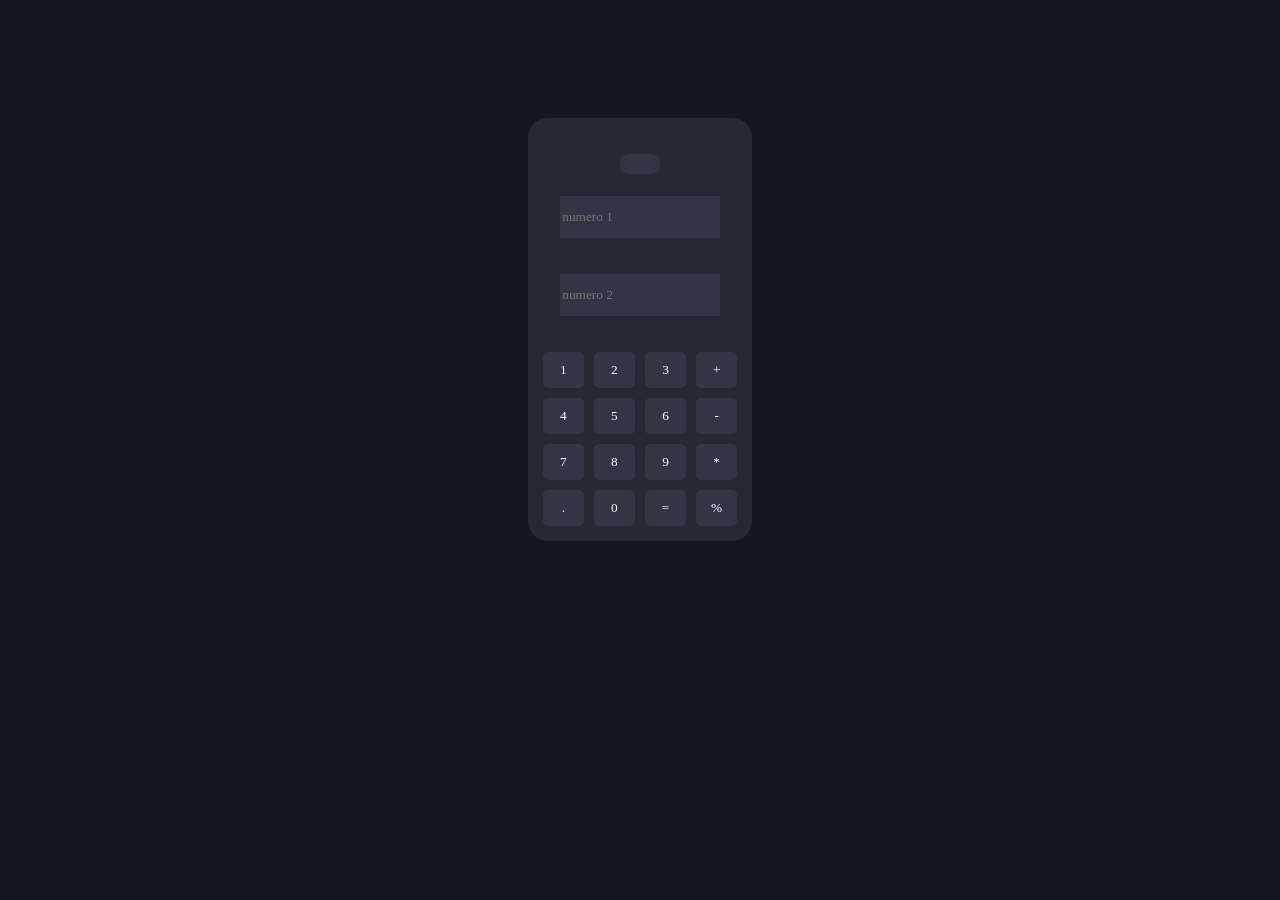
==== calculator2.html @ 93f4230a "calculator 2.0 added" ====
<!DOCTYPE html>
<html lang="en">
<head>
    <meta charset="UTF-8">
    <meta name="viewport" content="width=device-width, initial-scale=1.0">
    <link rel="stylesheet" href="style.css">
    <title>Calculadora</title>
</head>
<body>
    <form>
        <h4 id="result"></h4>
        <input type="number" id="1" placeholder="numero 1" >
        <br><br>
        <input  type="number" id="2" placeholder="numero 2" >
        <br><br>
        
        <div id="buttons">
            <button id="soma" onclick="calculate(1)">1</button>
            <button id="resta" onclick="calculate(2)">2</button>
            <button id="divisao" onclick="calculate(3)">3</button>
            <button id="multi" onclick="calculate('somar')">+</button>
            <button onclick="calculate(4)">4</button>
            <button onclick="calculate(5)">5</button>
            <button onclick="calculate(6)">6</button>
            <button onclick="calculate('restar')">-</button>
            <button onclick="calculate(7)">7</button>
            <button onclick="calculate(8)">8</button>
            <button onclick="calculate(9)">9</button>
            <button onclick="calculate('multiplicar')">*</button>
            <button onclick="calculate('.')">.</button>
            <button onclick="calculate(0)">0</button>
            <button onclick="calculate('=')">=</button>
            <button onclick="calculate('dividir')">%</button>
        </div>
        
        </form>
</body>
<script src="calculator2.js"></script>
</html>
---- style.css ----
*{
    font-family: arial black;
}

body{ 
    display: flex;
    justify-content: center;
    align-items: center;
    padding: 100px;
    background-color: rgb(17, 23, 35);
}
form{
    display: flex;
    margin-top: 10px ;
    background-color: antiquewhite;
    border-radius: 20px;
    flex-direction: column;
    align-items: center;
    justify-content: space-around;
    padding: 15px; 
    background-color: rgb(38, 40, 51);
}
input{
    width: 80%;
    height: 40px;
    background-color: rgb(51, 53, 68);
    color: white;
    border-style: inherit;
}
button{
    padding: 10px 15px;
    background-color: rgb(51, 53, 68);
    color: white;
    border: none;
    border-radius: 5px;
}
#buttons{
    display: grid;
   /* grid-template-columns: repeat(4, 1fr);*/
   grid-template: repeat(4, 1fr) / repeat(4, 1fr);
    gap: 10px;
}
#result{
    background-color: rgb(51, 53, 68);
    padding: 10px 20px;
    border-radius: 30%;
    color: white;
}
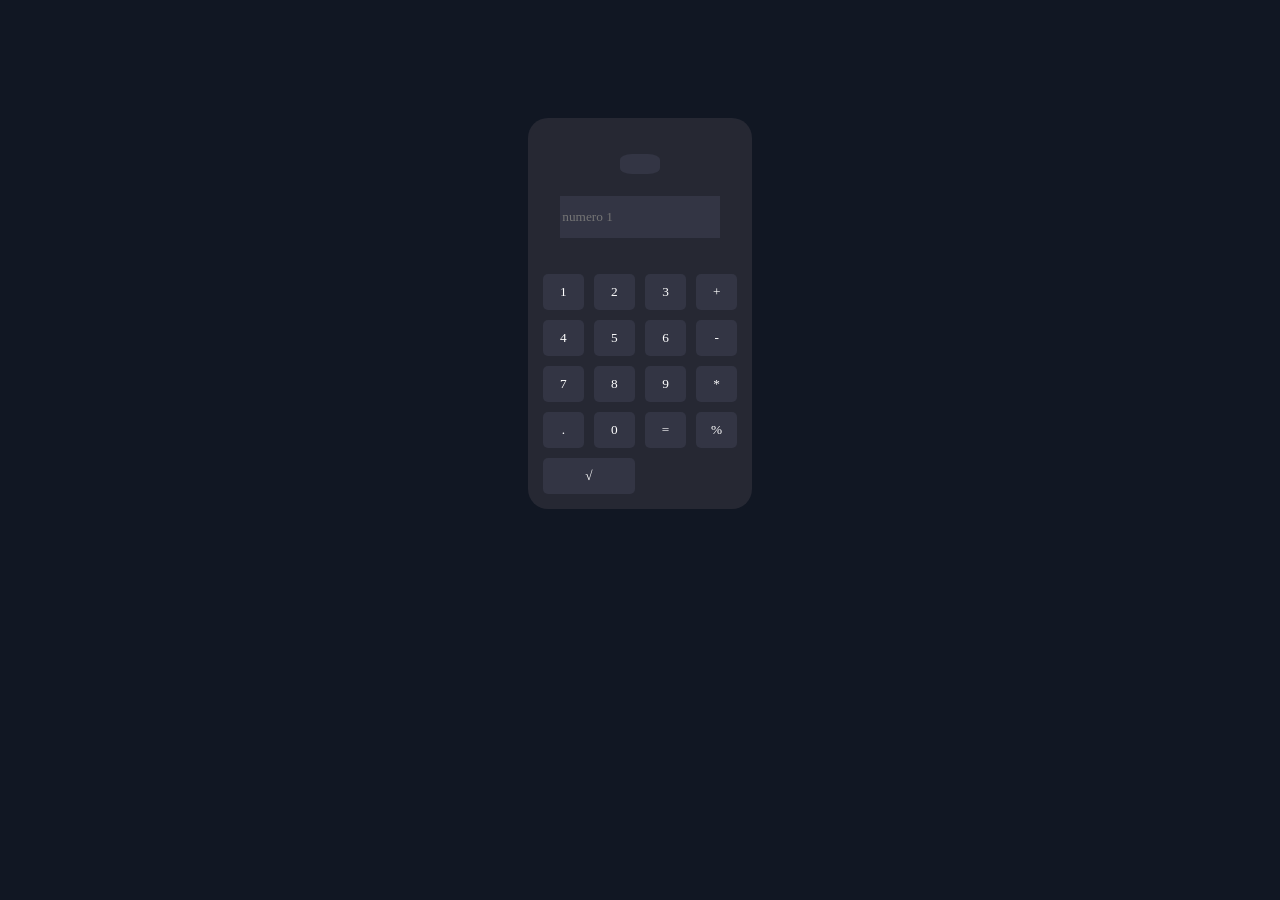
==== commit 6414f39d: "sqrt added" ====
--- a/calculator2.html
+++ b/calculator2.html
@@ -4,14 +4,12 @@
     <meta charset="UTF-8">
     <meta name="viewport" content="width=device-width, initial-scale=1.0">
     <link rel="stylesheet" href="style.css">
-    <title>Calculadora</title>
+    <title>Calculadora2</title>
 </head>
 <body>
     <form>
         <h4 id="result"></h4>
-        <input type="number" id="1" placeholder="numero 1" >
-        <br><br>
-        <input  type="number" id="2" placeholder="numero 2" >
+        <input type="text" id="1" placeholder="numero 1" >
         <br><br>
         
         <div id="buttons">
@@ -31,6 +29,7 @@
             <button onclick="calculate(0)">0</button>
             <button onclick="calculate('=')">=</button>
             <button onclick="calculate('dividir')">%</button>
+            <button id="sqrt" onclick="calculate('sqrt')">&radic;</button>
         </div>
         
         </form>
--- a/style.css
+++ b/style.css
@@ -46,3 +46,6 @@
     border-radius: 30%;
     color: white;
 }
+#sqrt{
+    grid-column: span 2;
+}
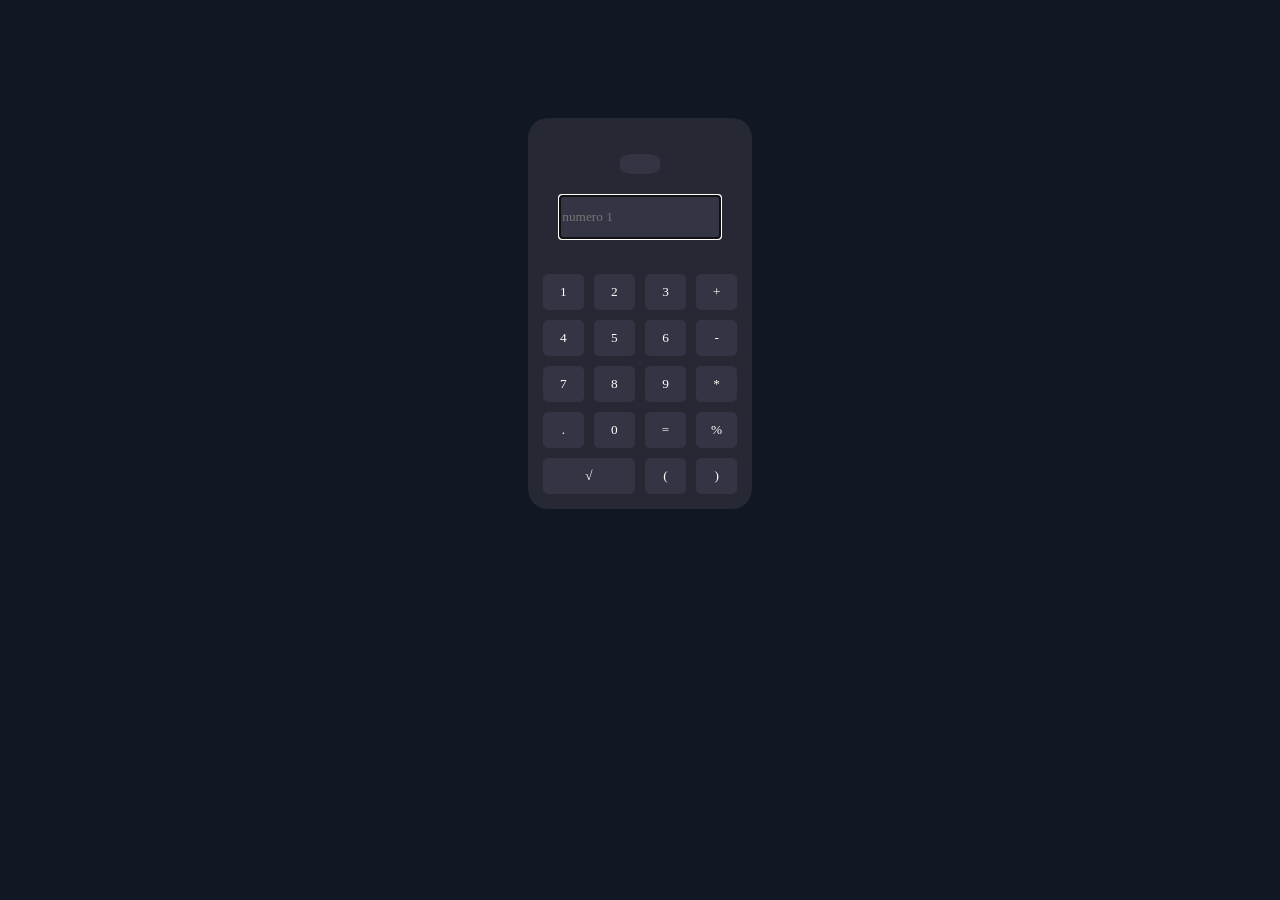
==== commit 36cd903a: "Parentheses added" ====
--- a/calculator2.html
+++ b/calculator2.html
@@ -30,6 +30,8 @@
             <button onclick="calculate('=')">=</button>
             <button onclick="calculate('dividir')">%</button>
             <button id="sqrt" onclick="calculate('sqrt')">&radic;</button>
+            <button onclick="calculate('openParen')">(</button>
+            <button>)</button>
         </div>
         
         </form>
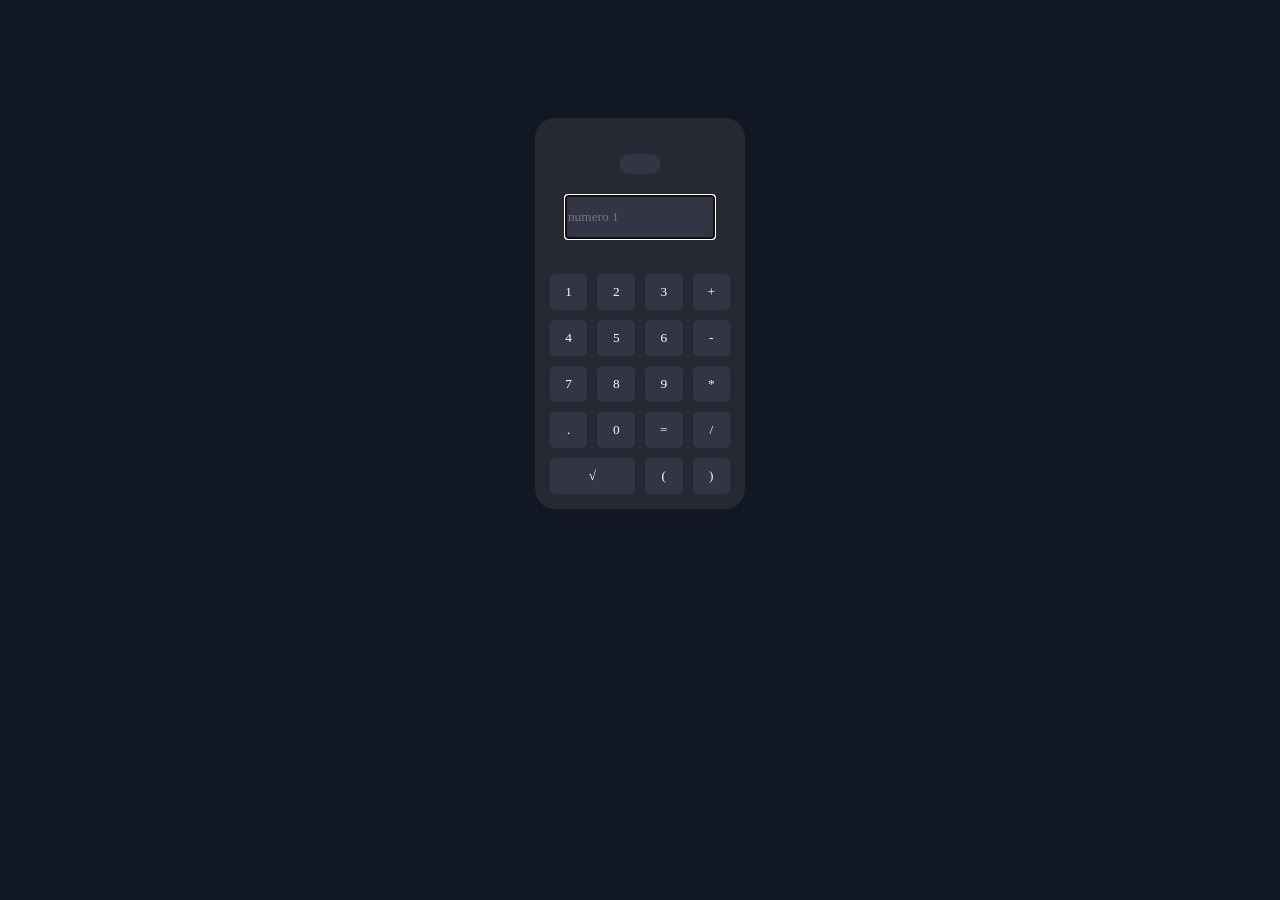
==== commit 9528398a: "equation split and join added" ====
--- a/calculator2.html
+++ b/calculator2.html
@@ -16,20 +16,20 @@
             <button id="soma" onclick="calculate(1)">1</button>
             <button id="resta" onclick="calculate(2)">2</button>
             <button id="divisao" onclick="calculate(3)">3</button>
-            <button id="multi" onclick="calculate('somar')">+</button>
+            <button id="multi" onclick="calculate('+')">+</button>
             <button onclick="calculate(4)">4</button>
             <button onclick="calculate(5)">5</button>
             <button onclick="calculate(6)">6</button>
-            <button onclick="calculate('restar')">-</button>
+            <button onclick="calculate('-')">-</button>
             <button onclick="calculate(7)">7</button>
             <button onclick="calculate(8)">8</button>
             <button onclick="calculate(9)">9</button>
-            <button onclick="calculate('multiplicar')">*</button>
+            <button onclick="calculate('*')">*</button>
             <button onclick="calculate('.')">.</button>
             <button onclick="calculate(0)">0</button>
             <button onclick="calculate('=')">=</button>
-            <button onclick="calculate('dividir')">%</button>
-            <button id="sqrt" onclick="calculate('sqrt')">&radic;</button>
+            <button onclick="calculate('/')">/</button>
+            <button id="sqrt" onclick="calculate('√')">&radic;</button>
             <button onclick="calculate('openParen')">(</button>
             <button>)</button>
         </div>
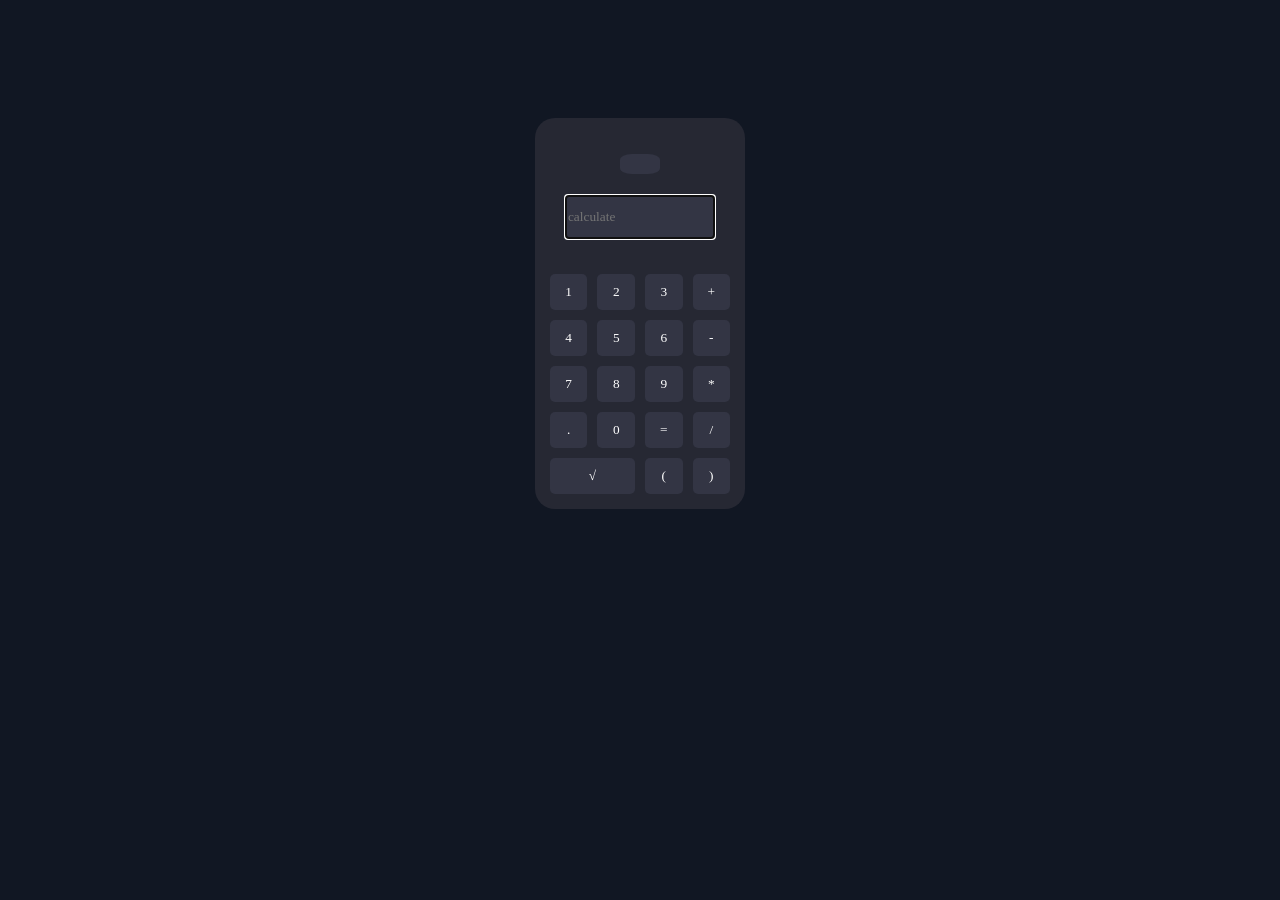
==== commit bd95d363: "idk" ====
--- a/calculator2.html
+++ b/calculator2.html
@@ -9,7 +9,7 @@
 <body>
     <form>
         <h4 id="result"></h4>
-        <input type="text" id="1" placeholder="numero 1" >
+        <input type="text" id="1" placeholder="calculate" >
         <br><br>
         
         <div id="buttons">
